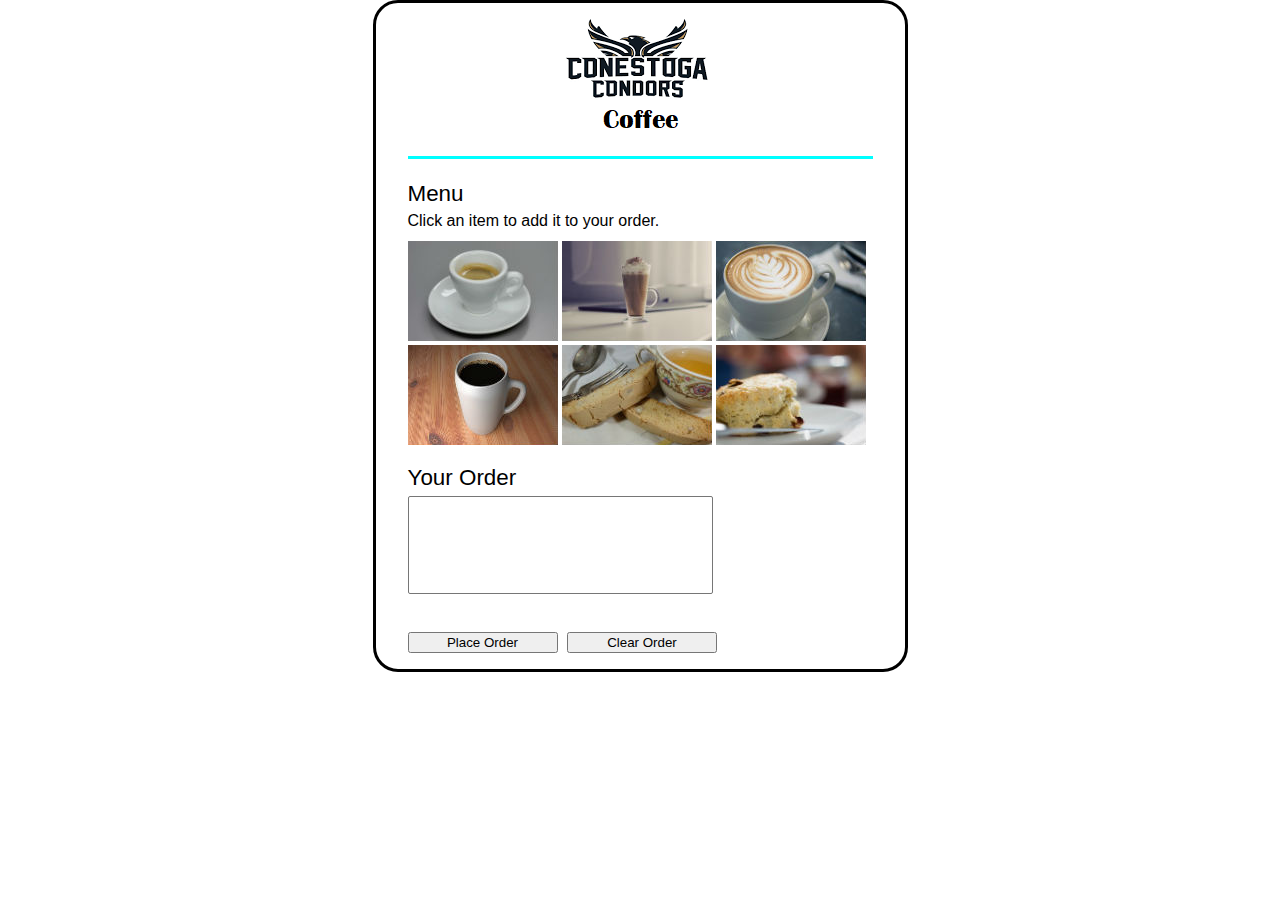
==== index.html @ 6557e555 "first init." ====
<!DOCTYPE html>
<html>
  <head>
    <title>Tuxedo Cat Coffee</title>
    <link type="text/css" rel="stylesheet" href="cafe.css" />
    <script src="https://code.jquery.com/jquery-3.1.1.min.js"></script>
  </head>
  <body>
    <header>
      <img src="images/logo.png" alt="Tuxedo Cat Coffee" />
    </header>
    <main>
      <form
        id="order_form"
        name="order_form"
        action="checkout.html"
        method="get"
      >
        <section id="menu">
          <h2>Menu</h2>
          <p>Click an item to add it to your order.</p>
          <ul>
            <li>
              <a href="#"
                ><img
                  id="images/espresso_info.jpg"
                  src="images/espresso.jpg"
                  alt="espresso"
              /></a>
            </li>
            <li>
              <a href="#"
                ><img
                  id="images/latte_info.jpg"
                  src="images/latte.jpg"
                  alt="latte"
              /></a>
            </li>
            <li>
              <a href="#"
                ><img
                  id="images/cappuccino_info.jpg"
                  src="images/cappuccino.jpg"
                  alt="cappuccino"
              /></a>
            </li>
            <li>
              <a href="#"
                ><img
                  id="images/coffee_info.jpg"
                  src="images/coffee.jpg"
                  alt="coffee"
              /></a>
            </li>
            <li>
              <a href="#"
                ><img
                  id="images/biscotti_info.jpg"
                  src="images/biscotti.jpg"
                  alt="biscotti"
              /></a>
            </li>
            <li>
              <a href="#"
                ><img
                  id="images/scone_info.jpg"
                  src="images/scone.jpg"
                  alt="scone"
              /></a>
            </li>
          </ul>
        </section>

        <section>
          <h2>Your Order</h2>
          <section>
            <select id="order" name="order" size="6"></select>
            <p id="total">&nbsp;</p>
          </section>
          <section id="buttons">
            <input
              type="button"
              name="place_order"
              id="place_order"
              value="Place Order"
            />
            <input
              type="button"
              name="clear_order"
              id="clear_order"
              value="Clear Order"
            />
          </section>
        </section>
      </form>
    </main>
  </body>
</html>
---- cafe.css ----
body {
    font-family: Verdana, Arial, Helvetica, sans-serif;
    font-size: 100%;
    background-color: white;
    width: 465px;
    margin: 0 auto;
    border: 3px solid black;
    border-radius: 25px;
/*    box-shadow: 5px 5px 0 0 aqua;*/
    padding: 0 2em 1em;
}
header {
	text-align: center;
	border-bottom: 3px solid aqua;}
h1 { 
    font-size: 150%;
    margin-bottom: .5em;
}
h2 {
	font-size: 140%;
	font-weight: 500;
	margin-top: 0;
	margin-bottom: .2em;
}
select {
	width: 305px;
}
#menu h2 {
	padding-top: 1em;

}
#menu p {
	margin-top: 0;
	margin-bottom: .7em;
}
ul {
	list-style-type: none;
	padding-left: 0;
	margin-top: 0;
}
ul li {
	display: inline;
    padding: 5px 0 5px 0;
}
#total {
	margin-top: .5em;
	margin-bottom: .7em;
}
input {
    width: 150px;
    margin-right: 5px;
}
#buttons {
	margin-top: 0;
}
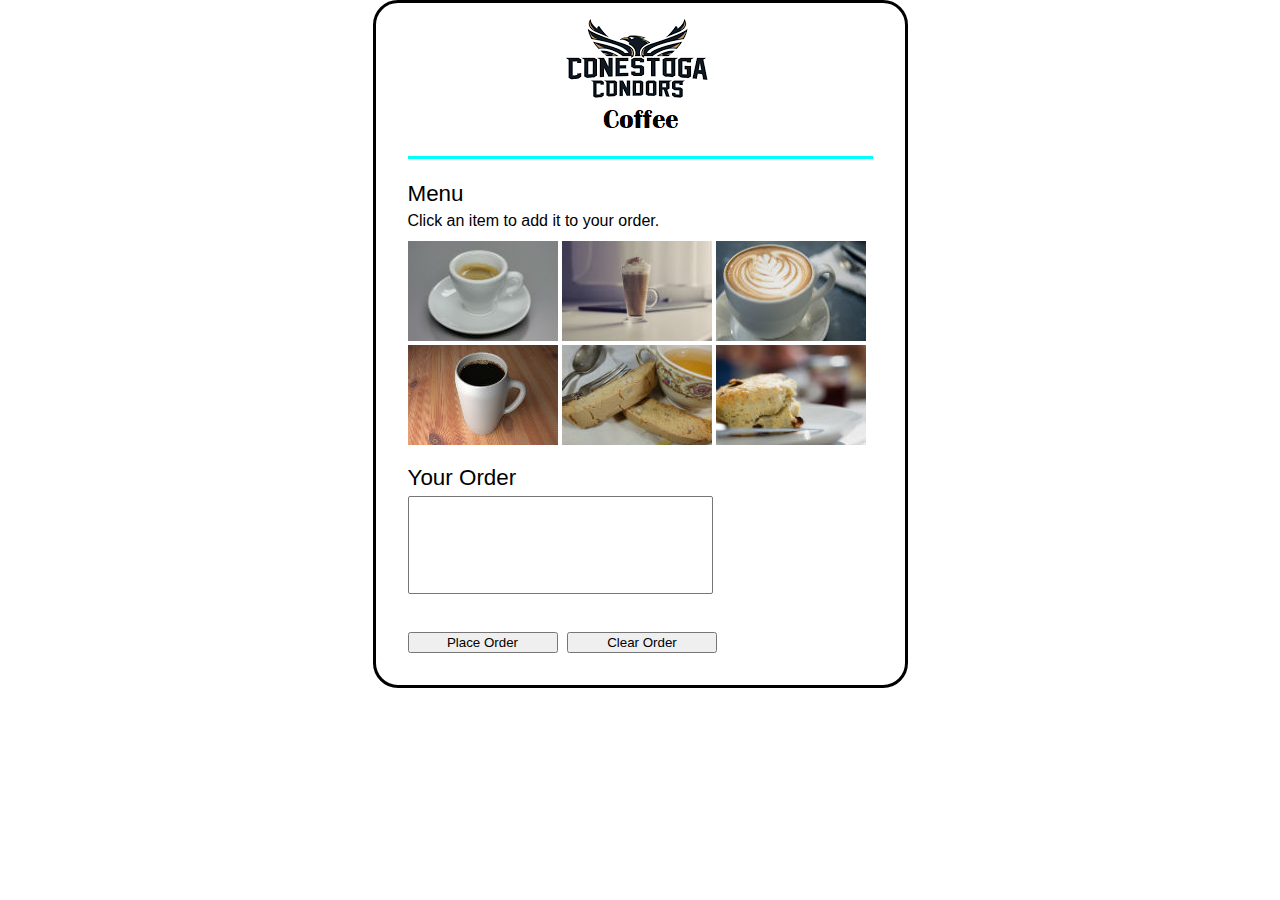
==== commit 7833523a: "add js file." ====
--- a/index.html
+++ b/index.html
@@ -4,6 +4,7 @@
     <title>Tuxedo Cat Coffee</title>
     <link type="text/css" rel="stylesheet" href="cafe.css" />
     <script src="https://code.jquery.com/jquery-3.1.1.min.js"></script>
+    <script src="cafe.js"></script>
   </head>
   <body>
     <header>
@@ -91,6 +92,7 @@
               value="Clear Order"
             />
           </section>
+          <p id="error"></p>
         </section>
       </form>
     </main>
--- a/cafe.css
+++ b/cafe.css
@@ -53,3 +53,7 @@
 #buttons {
 	margin-top: 0;
 }
+
+#error {
+	color: red;
+}
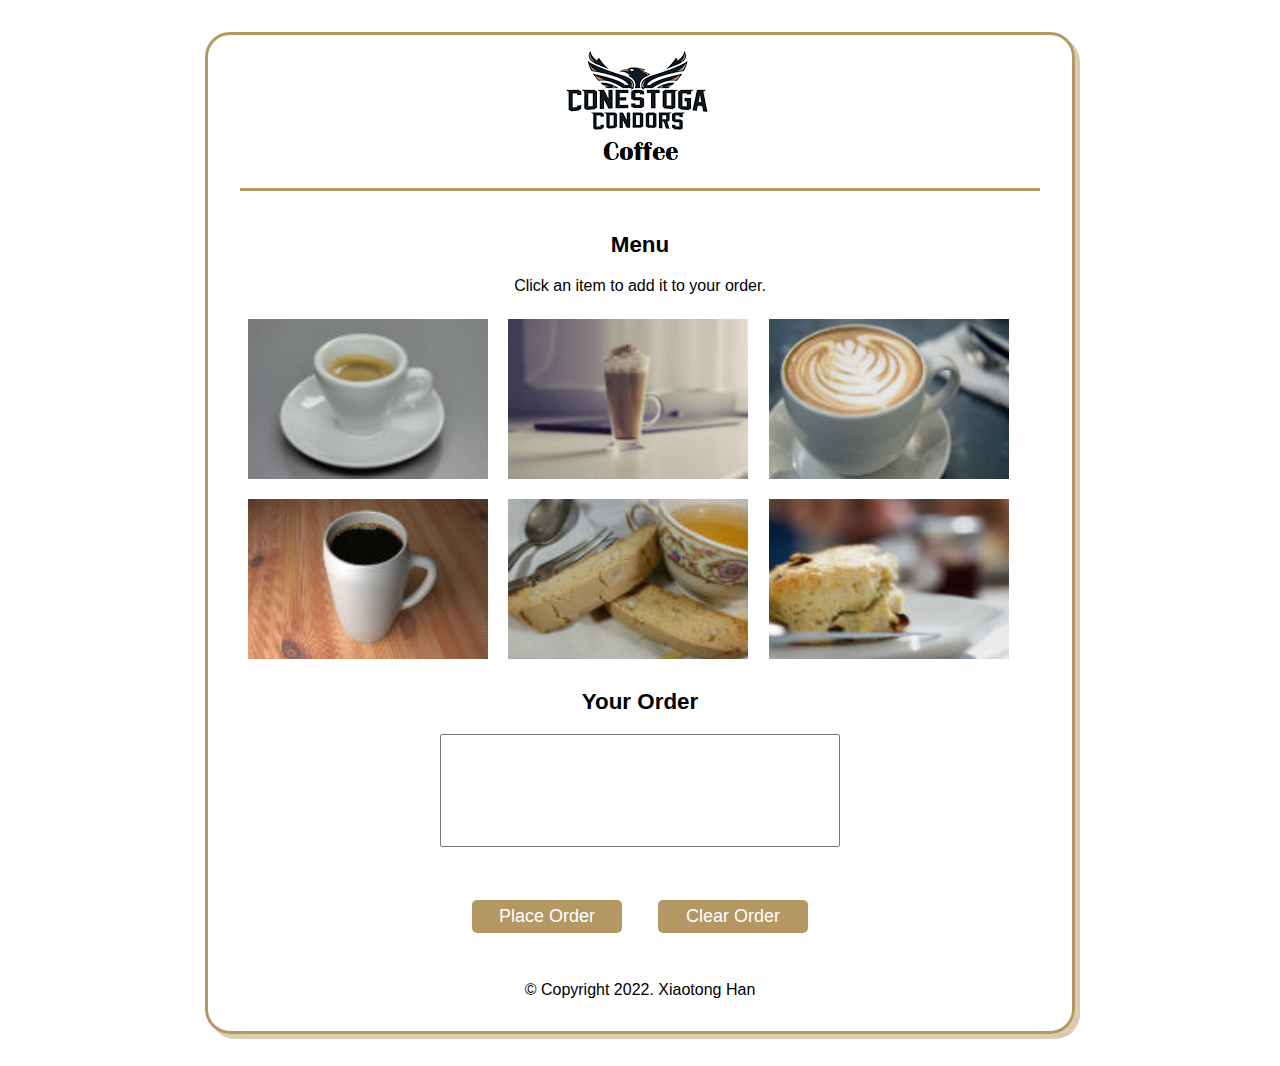
==== commit afbee9fc: "update style." ====
--- a/index.html
+++ b/index.html
@@ -1,7 +1,7 @@
 <!DOCTYPE html>
 <html>
   <head>
-    <title>Tuxedo Cat Coffee</title>
+    <title>Conestoga Condors Coffee</title>
     <link type="text/css" rel="stylesheet" href="cafe.css" />
     <script src="https://code.jquery.com/jquery-3.1.1.min.js"></script>
     <script src="cafe.js"></script>
@@ -96,5 +96,8 @@
         </section>
       </form>
     </main>
+    <footer>
+      <p>&copy; Copyright 2022. Xiaotong Han</p>
+    </footer>
   </body>
 </html>
--- a/cafe.css
+++ b/cafe.css
@@ -2,58 +2,118 @@
     font-family: Verdana, Arial, Helvetica, sans-serif;
     font-size: 100%;
     background-color: white;
-    width: 465px;
-    margin: 0 auto;
-    border: 3px solid black;
+    width: 800px;
+    margin: 2em auto;
+    border: 3px solid #b59763;
     border-radius: 25px;
-/*    box-shadow: 5px 5px 0 0 aqua;*/
+	box-shadow: 5px 5px 0 0 rgb(181,151,99, 0.5);
     padding: 0 2em 1em;
 }
+
 header {
 	text-align: center;
-	border-bottom: 3px solid aqua;}
+	border-bottom: 3px solid #b59763;}
 h1 { 
     font-size: 150%;
-    margin-bottom: .5em;
+    margin: 0 auto;
 }
 h2 {
 	font-size: 140%;
-	font-weight: 500;
-	margin-top: 0;
-	margin-bottom: .2em;
+	font-weight: 800;
+	text-align: center;
 }
+
 select {
 	width: 305px;
 }
 #menu h2 {
 	padding-top: 1em;
+}
 
-}
-#menu p {
-	margin-top: 0;
-	margin-bottom: .7em;
-}
 ul {
 	list-style-type: none;
-	padding-left: 0;
-	margin-top: 0;
+	padding: 0;
 }
 ul li {
 	display: inline;
-    padding: 5px 0 5px 0;
 }
+ul img {
+	width: 30%;
+	padding: 0.5em 1%;
+}
+
 #total {
+	font-size: 140%;
+	font-weight: 800;
 	margin-top: .5em;
 	margin-bottom: .7em;
+	text-align: center;
 }
-input {
-    width: 150px;
-    margin-right: 5px;
+
+select {
+	margin: 0 auto;
+	height: 8.5em;
+	display: flex;
+	flex-flow: row;
+	justify-content: center;
+	width: 50%
 }
+
 #buttons {
-	margin-top: 0;
+	padding: 0 auto;
+	display: flex;
+	flex-flow: row;
+	justify-content: center;
+}
+
+#buttons input {
+	color: white;
+	background-color: #b59763;
+	font-size: 18px;
+	font-weight: 500;
+	width: 150px;
+	border-radius: 5px;
+	padding: 6px 18px;
+	margin: 0% 1em;
+	border: 0;
+}
+
+#order_form p {
+	text-align: center;
+	margin-bottom: .7em;
+}
+
+#back_link {
+	display: flex;
+	flex-flow: row;
+	justify-content: center;
+}
+
+#back_link a {
+	color: white;
+	background-color: #b59763;
+	font-size: 18px;
+	font-weight: 500;
+	border-radius: 5px;
+	padding: 6px 18px;
+	border: 0;
+  	text-decoration: none;
+}
+
+footer {
+	margin-top: 3em;
+	text-align: center;
 }
 
 #error {
 	color: red;
 }
+
+@media screen and (max-width: 1199px) {
+	body {
+		width: 90%
+	}
+	ul img {
+		width: 46%;
+	}
+} 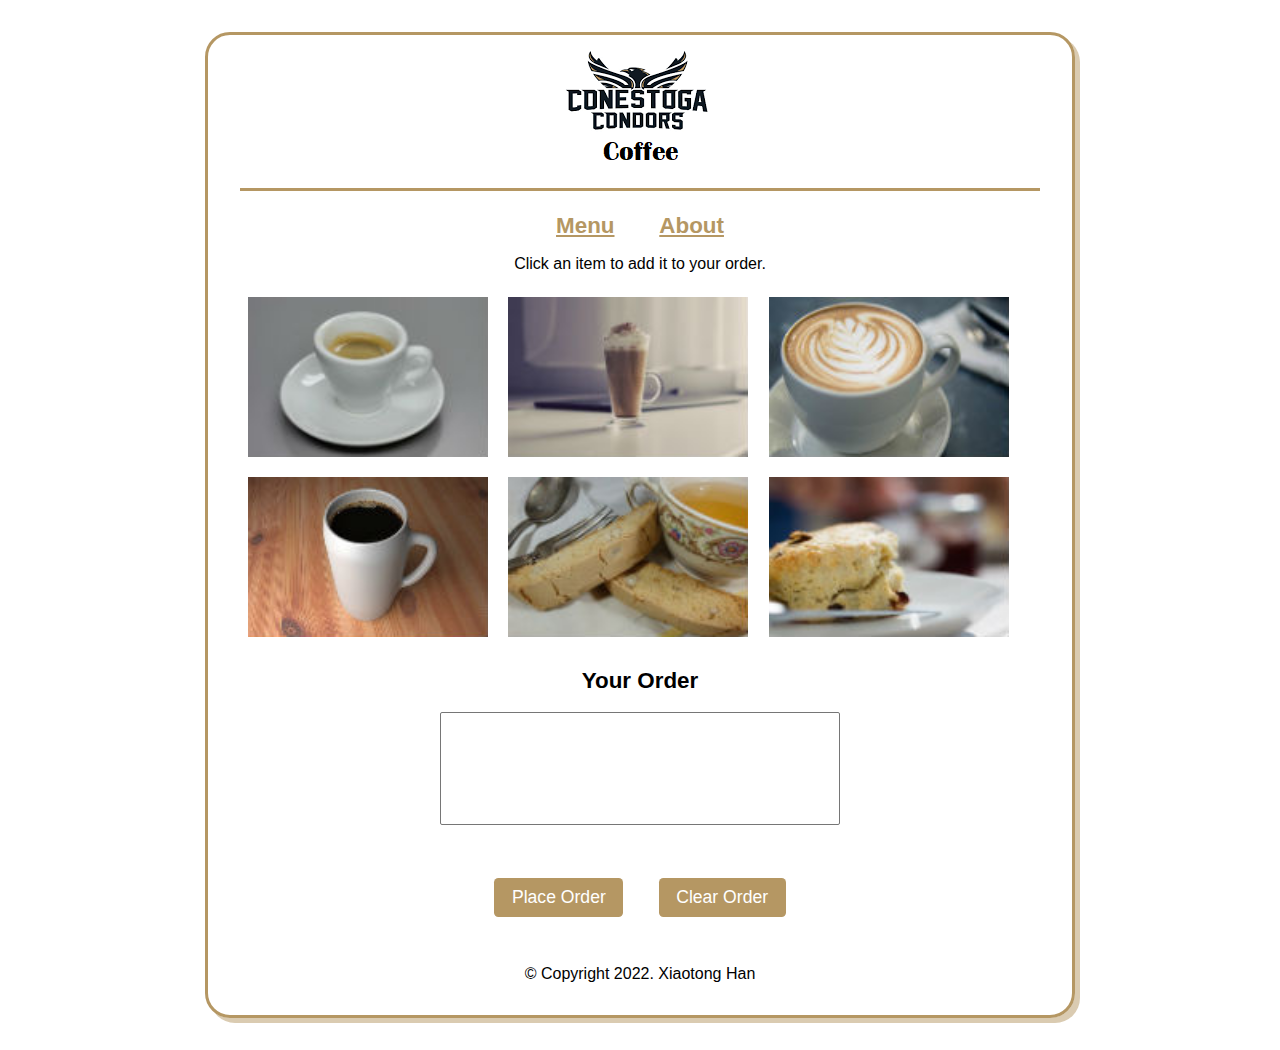
==== commit 0d71d4ef: "add about page." ====
--- a/index.html
+++ b/index.html
@@ -8,8 +8,12 @@
   </head>
   <body>
     <header>
-      <img src="images/logo.png" alt="Tuxedo Cat Coffee" />
+      <img src="images/logo.png" alt="Conestoga Condors Coffee" />
     </header>
+    <nav>
+      <a href="index.html">Menu</a>
+      <a href="about.html">About</a>
+    </nav>
     <main>
       <form
         id="order_form"
@@ -18,7 +22,6 @@
         method="get"
       >
         <section id="menu">
-          <h2>Menu</h2>
           <p>Click an item to add it to your order.</p>
           <ul>
             <li>
--- a/cafe.css
+++ b/cafe.css
@@ -12,11 +12,32 @@
 
 header {
 	text-align: center;
-	border-bottom: 3px solid #b59763;}
+	border-bottom: 3px solid #b59763;
+}
+
+nav {
+	height: 3em;
+	display: flex;
+	flex-flow: row;
+	justify-content: center;
+}
+
+nav a {
+	color: #b59763;
+	font-size: 110%;
+	font-weight: 500;
+	border-radius: 0.1em;
+	border: 0;
+	margin: 1em;
+	font-size: 140%;
+	font-weight: 800;
+}
+
 h1 { 
     font-size: 150%;
     margin: 0 auto;
 }
+
 h2 {
 	font-size: 140%;
 	font-weight: 800;
@@ -26,6 +47,7 @@
 select {
 	width: 305px;
 }
+
 #menu h2 {
 	padding-top: 1em;
 }
@@ -69,12 +91,11 @@
 #buttons input {
 	color: white;
 	background-color: #b59763;
-	font-size: 18px;
+	font-size: 110%;
 	font-weight: 500;
-	width: 150px;
-	border-radius: 5px;
-	padding: 6px 18px;
-	margin: 0% 1em;
+	border-radius: 0.25em;
+	padding: 0.5em 1em;
+	margin: 0 1em;
 	border: 0;
 }
 
@@ -92,12 +113,18 @@
 #back_link a {
 	color: white;
 	background-color: #b59763;
-	font-size: 18px;
+	font-size: 110%;
 	font-weight: 500;
-	border-radius: 5px;
-	padding: 6px 18px;
+	border-radius: 0.25em;
+	padding: 0.5em 1em;
 	border: 0;
   	text-decoration: none;
+}
+
+#about {
+	display: flex;
+	flex-flow: row;
+	justify-content: center;
 }
 
 footer {
